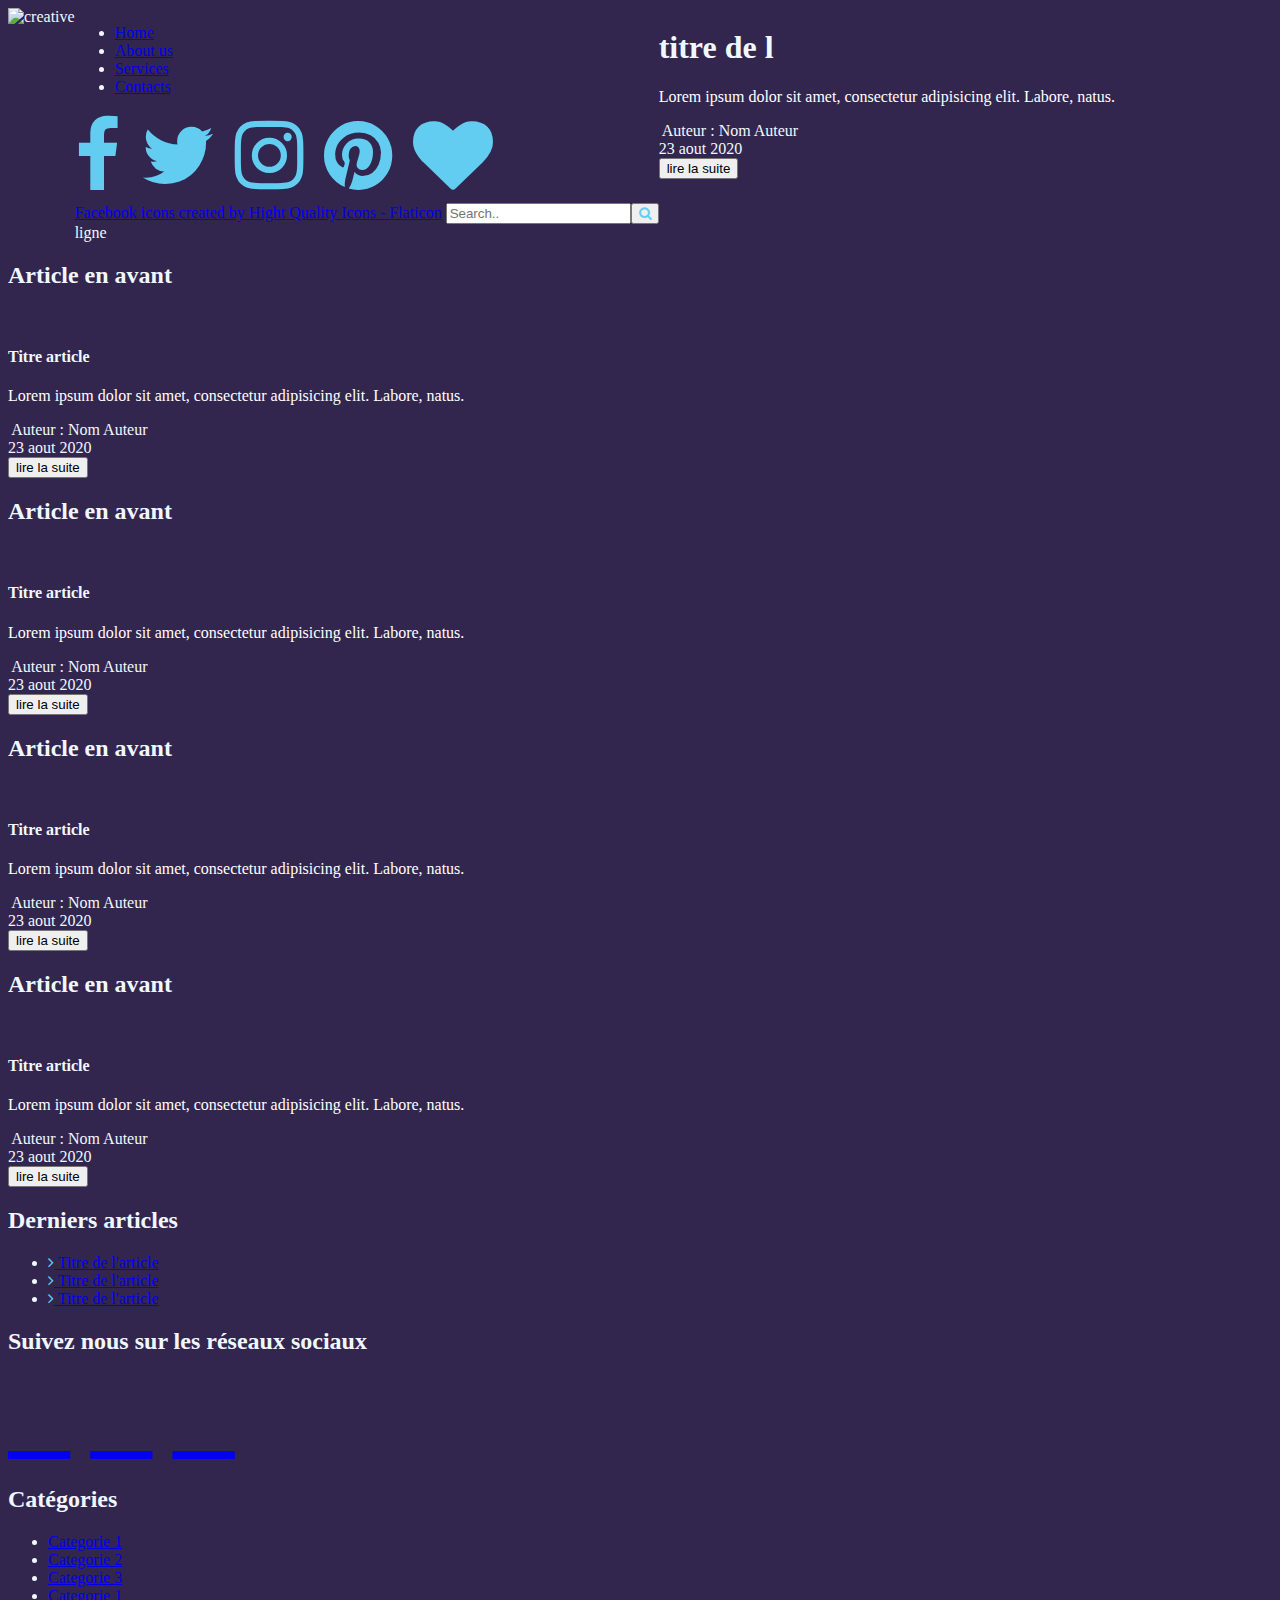
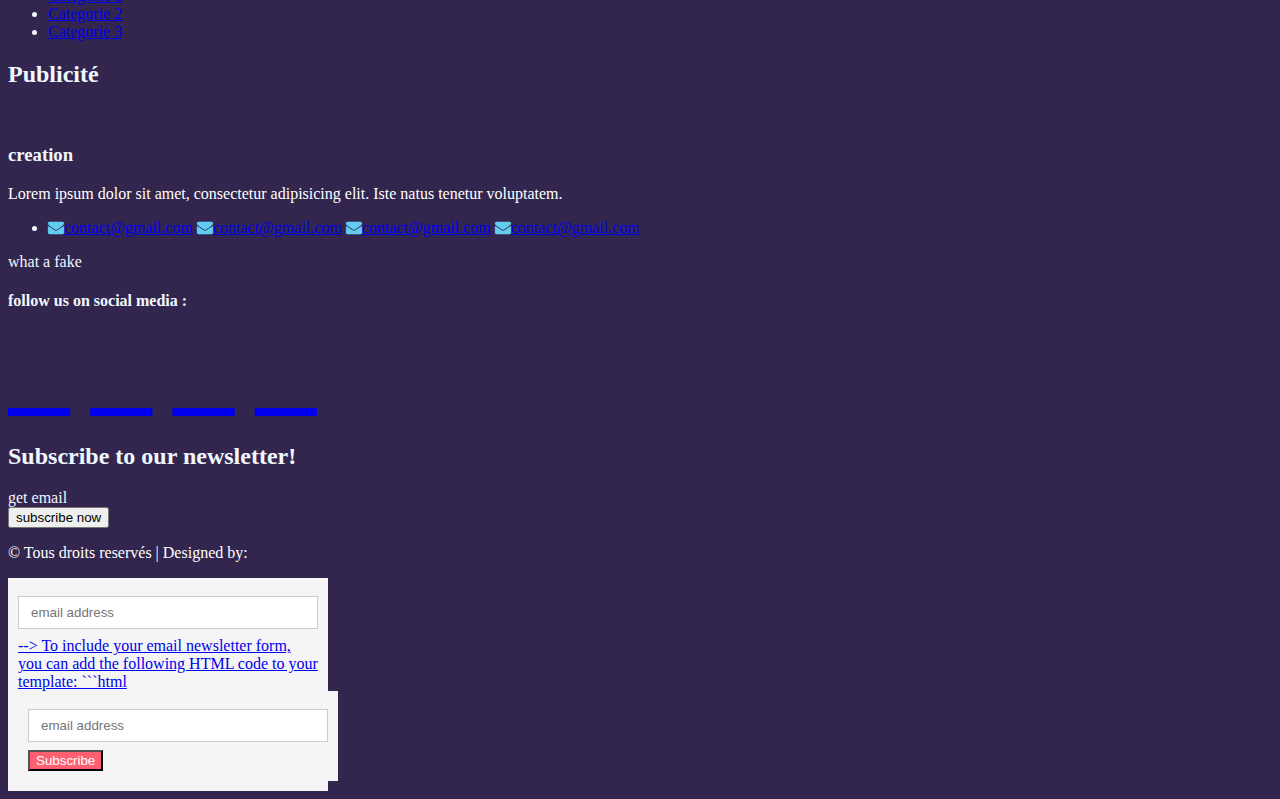
==== index.html @ 9f5ee9d3 "cd" ====
<!DOCTYPE html>
<html>

<head>
    <title>creative</title>
    <link rel="stylesheet" href="style.css">
    <link rel="stylesheet" href="http://cdnjs.cloudflare.com/ajax/libs/font-awesome/4.4.0/css/font-awesome.min.css">

<body>



    <section class="header">
        <div class="container-fluid">
            <nav class="navbar navbar-expand-lg navbar-light bg-light">
                <a class="navbar-brand" href="#"><img src="images/logo.png"></a>
            </nav>
        </div>

        <div class="container">creative</div>
        <header>
            <nav>
                <ul>
                    <li><a href="#">Home</a></li>
                    <li><a href="#">About us</a></li>
                    <li><a href="#">Services</a></li>
                    <li><a href="#">Contacts</a></li>

                </ul>
            </nav>
            <div class="icons">
                <i class="fa fa-facebook"></i>
                <i class="fa fa-twitter"></i>
                <i class="fa fa-instagram"></i>
                <i class="fa fa-pinterest"></i>

                <i class="fa fa-heart"></i <i class="fa fa-bars"></i>


            </div>
            <div class="recherche">
                <i class="fa-solid fa-magnifying-glass"></i>
                <a href="https://www.flaticon.com/free-icons/facebook" title="facebook icons">Facebook icons created by
                    Hight Quality
                    Icons - Flaticon</a>
                <input type="text" placeholder="Search.."><button><i class="fa fa-search"></i></button>
            </div>
            <div class="ligne">ligne</div>
        </header>

        <section class="slider">
            <h1>titre de l</h1>
            <p>Lorem ipsum dolor sit amet, consectetur adipisicing elit. Labore, natus.</p>
            <div class="auteur">
                <img src="" alt="">
                <span>Auteur :</span>
                <span>Nom Auteur</span>
                <div class="date">23 aout 2020</div>
                <button>lire la suite</button>

            </div>
        </section>

    </section>

    <section class="articles"></section>
    <div class="article-gauche">
        <h2>Article en avant</h2>
        <div class="card">
            <img src="" alt="">
            <h4>Titre article</h4>
            <p>Lorem ipsum dolor sit amet, consectetur adipisicing elit. Labore, natus.</p>
            <div class="auteur">
                <img src="" alt="">
                <span>Auteur :</span>
                <span>Nom Auteur</span>
                <div class="date">23 aout 2020</div>
                <button>lire la suite</button>
            </div>
        </div>
    </div>
    <section class="gauche">

        <div class="article-gauche">
            <h2>Article en avant</h2>
            <div class="card">
                <img src="" alt="">
                <h4>Titre article</h4>
                <p>Lorem ipsum dolor sit amet, consectetur adipisicing elit. Labore, natus.</p>
                <div class="auteur">
                    <img src="" alt="">
                    <span>Auteur :</span>
                    <span>Nom Auteur</span>
                    <div class="date">23 aout 2020</div>
                    <button>lire la suite</button>
                </div>
            </div>
        </div>
        <div class="article-gauche">
            <h2>Article en avant</h2>
            <div class="card">
                <img src="" alt="">
                <h4>Titre article</h4>
                <p>Lorem ipsum dolor sit amet, consectetur adipisicing elit. Labore, natus.</p>
                <div class="auteur">
                    <img src="" alt="">
                    <span>Auteur :</span>
                    <span>Nom Auteur</span>
                    <div class="date">23 aout 2020</div>
                    <button>lire la suite</button>
                </div>
            </div>
        </div>
        <div class="article-gauche">
            <h2>Article en avant</h2>
            <div class="card">
                <img src="" alt="">
                <h4>Titre article</h4>
                <p>Lorem ipsum dolor sit amet, consectetur adipisicing elit. Labore, natus.</p>
                <div class="auteur">
                    <img src="" alt="">
                    <span>Auteur :</span>
                    <span>Nom Auteur</span>
                    <div class="date">23 aout 2020</div>
                    <button>lire la suite</button>
                </div>
            </div>
        </div>



    </section>

    <section class="droite">
        <div class="recent">
            <h2>Derniers articles</h2>
            <ul>
                <li><a href="#"><i class="fa fa-angle-right"></i> Titre de l'article</a></li>
                <li><a href="#"><i class="fa fa-angle-right"></i> Titre de l'article</a></li>
                <li><a href="#"><i class="fa fa-angle-right"></i> Titre de l'article</a></li>
            </ul>

        </div>
        <div class="social">
            <h2>Suivez nous sur les réseaux sociaux</h2>
            <div class="icons">
                <a href="#" target="_blank"><i class="fab fa-facebook"></i></a>
                <a href="#" target="_blank"><i class="fab fa-twitter"></i></a>
                <a href="#" target="_blank"><i class="fab fa-instagram"></i></a>
            </div>
        </div>
        <div class="categories">
            <h2>Catégories</h2>
            <ul>
                <li><a href="#">Categorie 1</a></li>
                <li><a href="#">Categorie 2</a></li>
                <li><a href="#">Categorie 3</a></li>
                <li><a href="#">Categorie 1</a></li>
                <li><a href="#">Categorie 2</a></li>
                <li><a href="#">Categorie 3</a></li>
            </ul>
        </div>
        <div class="adverting">
            <h2>Publicité</h2>
            <img src="" alt="">
        </div>
    </section>



    <section class="footor">
        <footer>
            <div class="text">
                <h3>creation</h3>
                <p>Lorem ipsum dolor sit amet, consectetur adipisicing elit. Iste natus tenetur
                    voluptatem.</p>
                <ul>
                    <li>
                        <a href="#"><i class="fa fa-envelope"></i>contact@gmail.com</a>
                        <a href="#"><i class="fa fa-envelope"></i>contact@gmail.com</a>
                        <a href="#"><i class="fa fa-envelope"></i>contact@gmail.com</a>
                        <a href="#"><i class="fa fa-envelope"></i>contact@gmail.com</a>
                    </li>
                </ul>
            </div>
            <div class="copyright">
                what a fake
            </div>
            <div class="foolow-us">
                <h4>follow us on social media :</h4>
                <div class="icons">
                    <a href="#" target="_blank"><i class="fab fa-facebook"></i></a>
                    <a href="#" target="_blank"><i class="fab fa-twitter"></i></a>
                    <a href="#" target="_blank"><i class="fab fa-instagram"></i></a>
                    <a href="#" target="_blank"><i class="fab fa-instagram"></i></a>


                </div>
            </div>
            <div class="subscribe">
                <h2>
                    Subscribe to our newsletter!
                </h2>
                <form action="">get email</form>
                <button>
                    subscribe now
                </button>
            </div>
        </footer>
        <p>&copy; Tous droits reservés | Designed by: <a href="https://www.template.wbs
                <p>&copy; Copyright 2020 | Tous droits reservés.</p>
            </section>



        </section>

    </section>
    To include your email newsletter form, you can add the following HTML code to your template:

    ```html
    <form action=" your_mailchimp_form_action_url" method="post" id="mc-embedded-subscribe-form"
                name="mc-embedded-subscribe-form" class="validate" target="_blank" novalidate>
                <div id="mc_embed_signup_scroll">
                    <input type="email" value="" name="EMAIL" class="email" id="mce-EMAIL" placeholder="email address"
                        required>
                    <!-- real people should not fill this in and expect good things - do not remove this or risk form bot signups-->
                    <!-- <div style="position: absolute; left: -5000px;" aria-hidden="true"><input type="text"
                    name="b_5219c35306867d8b373f94c4_66a153a32b" tabindex="-1" value=""></div>
            <div class="clear"><input type="submit" value="Subscribe" name="subscribe" id="mc-embedded-subscribe"
                    class="button"></div>
        </div> -->
                    <!-- </form> --> -->


                    To include your email newsletter form, you can add the following HTML code to your template:

                    ```html
                    <form action="your_mailchimp_form_action_url" method="post" id="mc-embedded-subscribe-form"
                        name="mc-embedded-subscribe-form" class="validate" target="_blank" novalidate>
                        <div id="mc_embed_signup_scroll">
                            <input type="email" value="" name="EMAIL" class="email" id="mce-EMAIL"
                                placeholder="email address" required>
                            <!-- real people should not fill this in and expect good things - do not remove this or risk form bot signups-->
                            <div style="position: absolute; left: -5000px;" aria-hidden="true"><input type="text"
                                    name="b_5219c35306867d8b373f94c4_66a153a32b" tabindex="-1" value=""></div>
                            <div class="clear"><input type="submit" value="Subscribe" name="subscribe"
                                    id="mc-embedded-subscribe" class="button"></div>
                        </div>
                    </form>

</body>

</html>
---- style.css ----
body {
     /* background-image: url("photo.jpg");
     background-size: cover; */
     width: 1600px;
     height: auto;
     background-color: #33264E;
     color: aliceblue;
     text-size-adjust: 3rm;
 }

 section.header {
     width: 1200px;
     display: flex;

 }

 .container h2,
 p {
     color: white;
 }

 header {
     position: relative;

     display: flex;
     flex-direction: column;
 }

 nav {
     margin-top: auto;
     justify-content: center;

 }

 nav ul li a {
     margin: auto;

 }

 .icons {
     font-size: 5rem;
     color: black;
 }

 i {
     font-style: normal;
     color: #63CDF1;



 }

 fa fa facebook {
     color: #63CDF1;

 }

 #mc_embed_signup_scroll {
     background-color: #f5f5f5;
     padding: 10px;
     width: 300px;
 }

 .email {
     width: 100%;
     padding: 8px 12px;
     margin: 8px 0;
     display: inline-block;
     border: 1px solid #ccc;
     box-sizing: border-box;
 }

 .button {
     background-color: #FF6071;
     color: white;
     padding: 1
 }

 /* f09a */
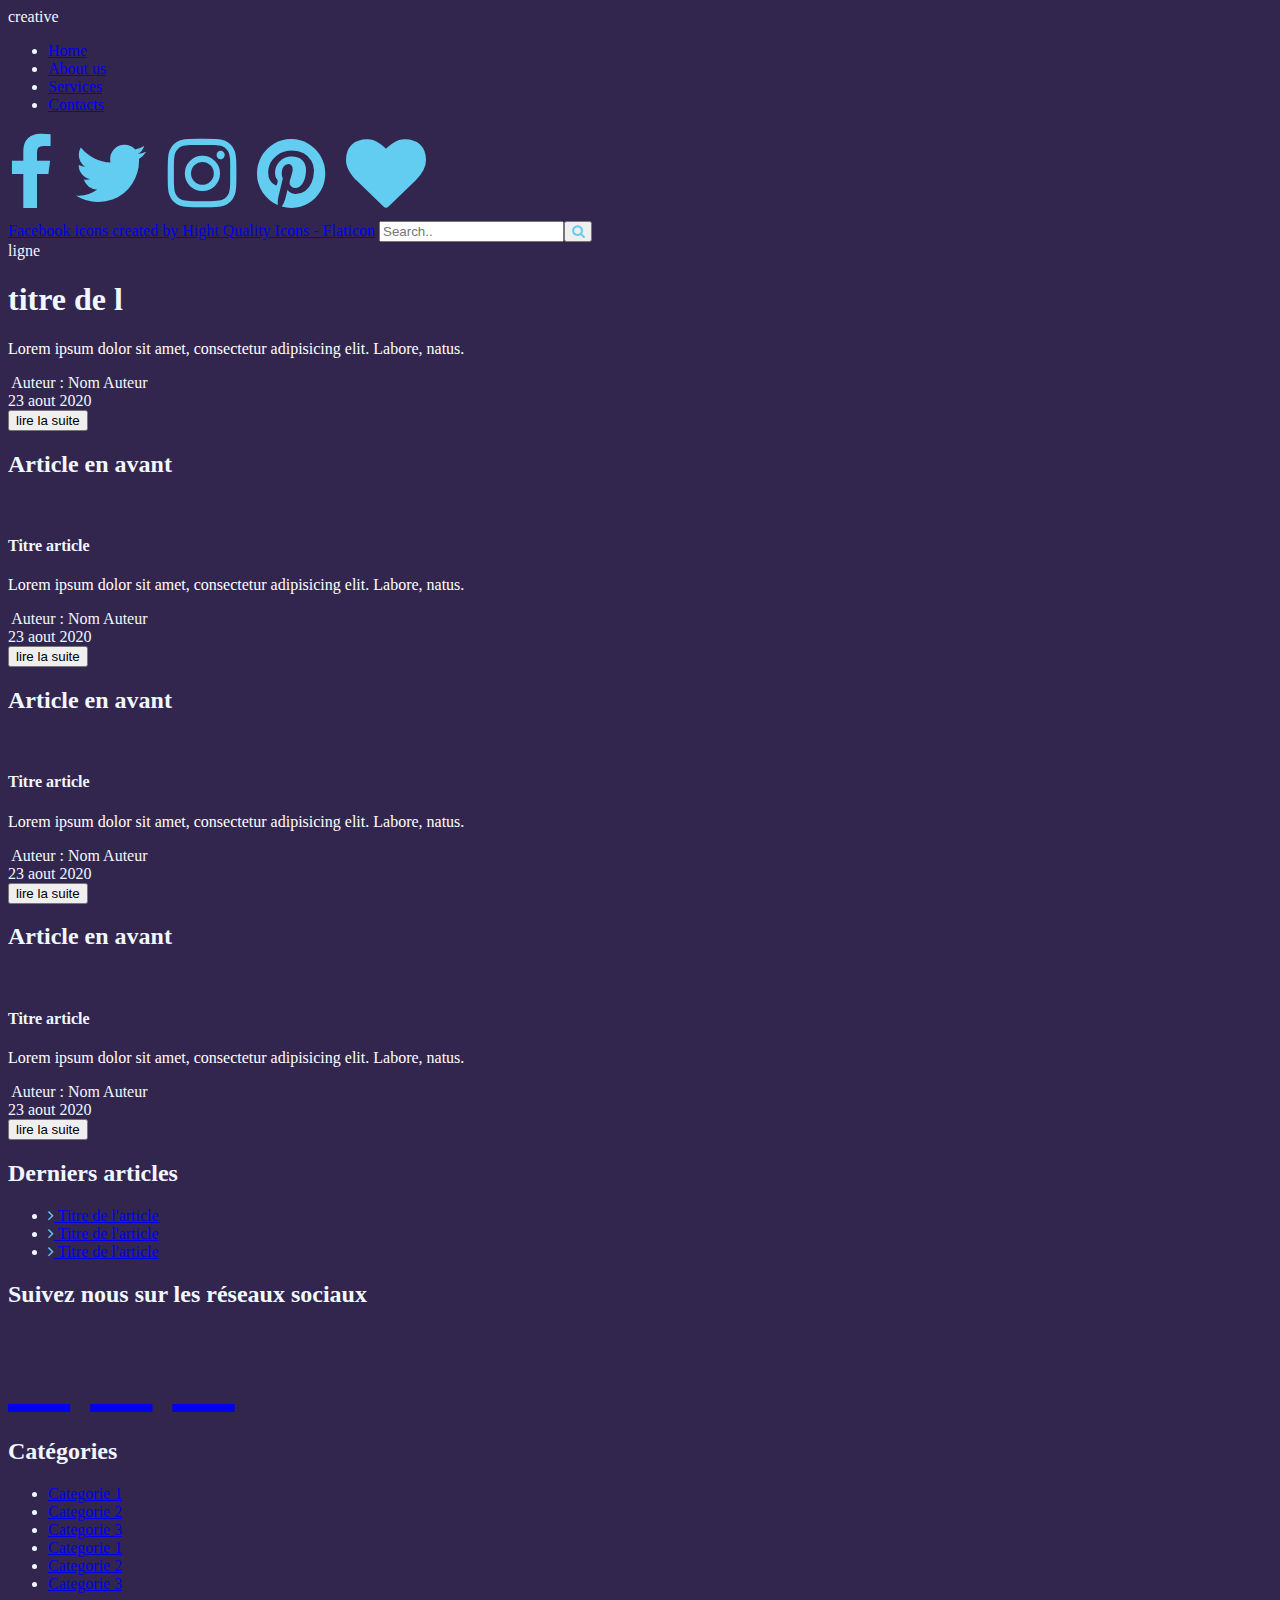
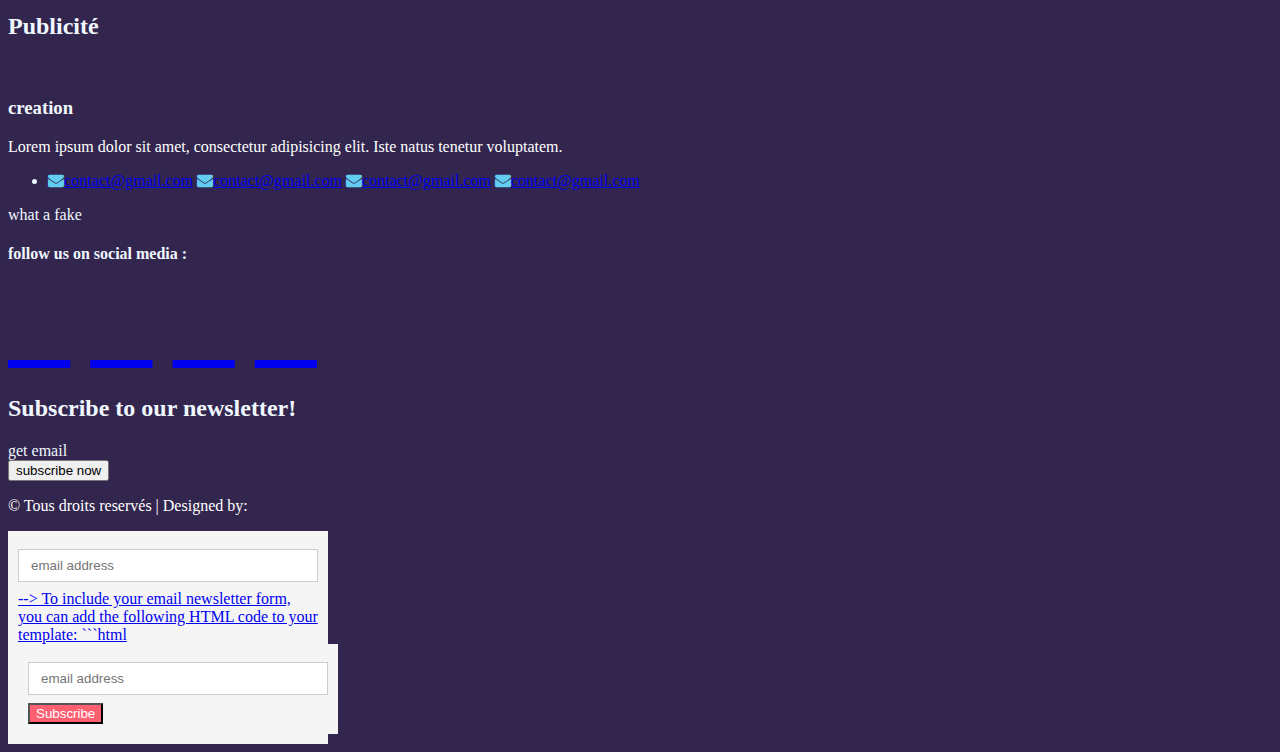
==== commit f5d483ff: "fds" ====
--- a/index.html
+++ b/index.html
@@ -2,23 +2,39 @@
 <html>
 
 <head>
-    <title>creative</title>
     <link rel="stylesheet" href="style.css">
+    
     <link rel="stylesheet" href="http://cdnjs.cloudflare.com/ajax/libs/font-awesome/4.4.0/css/font-awesome.min.css">
 
+    <title>creative -maquette</title>
 <body>
 
 
 
+
     <section class="header">
-        <div class="container-fluid">
-            <nav class="navbar navbar-expand-lg navbar-light bg-light">
-                <a class="navbar-brand" href="#"><img src="images/logo.png"></a>
-            </nav>
-        </div>
-
-        <div class="container">creative</div>
-        <header>
+
+
+
+
+
+
+        <div class="header-contaire">
+            <div class="header-left-icons">
+              <div class="btn-circle icon brand facebook"></div>
+              <div class="btn-circle icon brand twitter"></div>
+              <div class="btn-circle icon brand instagram"></div>
+              <div class="btn-circle icon brand pinterest"></div>
+            </div>
+            <!---------------------- Section-menu------------------->
+    
+        <div class="logo">creative</div>
+          <div class="search-icon">
+           <div class="btn-circle icon search"></div>
+          </div>
+        <!---------------------- Section-header end ------------------->
+
+      <!---------------------- Section-header nav ------------------->
             <nav>
                 <ul>
                     <li><a href="#">Home</a></li>
@@ -33,11 +49,10 @@
                 <i class="fa fa-twitter"></i>
                 <i class="fa fa-instagram"></i>
                 <i class="fa fa-pinterest"></i>
-
                 <i class="fa fa-heart"></i <i class="fa fa-bars"></i>
 
-
-            </div>
+            </div>
+
             <div class="recherche">
                 <i class="fa-solid fa-magnifying-glass"></i>
                 <a href="https://www.flaticon.com/free-icons/facebook" title="facebook icons">Facebook icons created by
@@ -45,9 +60,27 @@
                     Icons - Flaticon</a>
                 <input type="text" placeholder="Search.."><button><i class="fa fa-search"></i></button>
             </div>
-            <div class="ligne">ligne</div>
-        </header>
-
+
+            <div class="ligne-header">ligne</div>
+        
+ <!------end-header-section-------->
+
+
+
+
+
+
+
+
+
+
+
+
+
+    </section>
+       
+        
+  <!---------------------- Section-slider img------------------->
         <section class="slider">
             <h1>titre de l</h1>
             <p>Lorem ipsum dolor sit amet, consectetur adipisicing elit. Labore, natus.</p>
@@ -61,24 +94,29 @@
             </div>
         </section>
 
-    </section>
-
-    <section class="articles"></section>
-    <div class="article-gauche">
-        <h2>Article en avant</h2>
-        <div class="card">
-            <img src="" alt="">
-            <h4>Titre article</h4>
-            <p>Lorem ipsum dolor sit amet, consectetur adipisicing elit. Labore, natus.</p>
-            <div class="auteur">
-                <img src="" alt="">
-                <span>Auteur :</span>
-                <span>Nom Auteur</span>
-                <div class="date">23 aout 2020</div>
-                <button>lire la suite</button>
-            </div>
-        </div>
-    </div>
+
+
+    <section class="articles">
+
+
+
+
+
+
+
+
+
+
+
+
+
+
+
+
+    </section>
+
+    
+  
     <section class="gauche">
 
         <div class="article-gauche">
@@ -127,9 +165,9 @@
             </div>
         </div>
 
-
-
-    </section>
+    </section>
+
+    
 
     <section class="droite">
         <div class="recent">
--- a/style.css
+++ b/style.css
@@ -6,6 +6,10 @@
      background-color: #33264E;
      color: aliceblue;
      text-size-adjust: 3rm;
+     font-family: Muli;
+     /* Le logo utilise **Vampiro One** - Les titres utilisent **Playfair Display** - Le texte est en **Muli** / **Mulish** - Ce sont des Google Font - La taille n'a pas d' importance tant que vous respectez l'échelle établie dans la maquette. */
+     /* Playfair Display */
+     /* font-family: 'Gill Sans', 'Gill Sans MT', Calibri, 'Trebuchet MS', sans-serif; */
  }
 
  section.header {
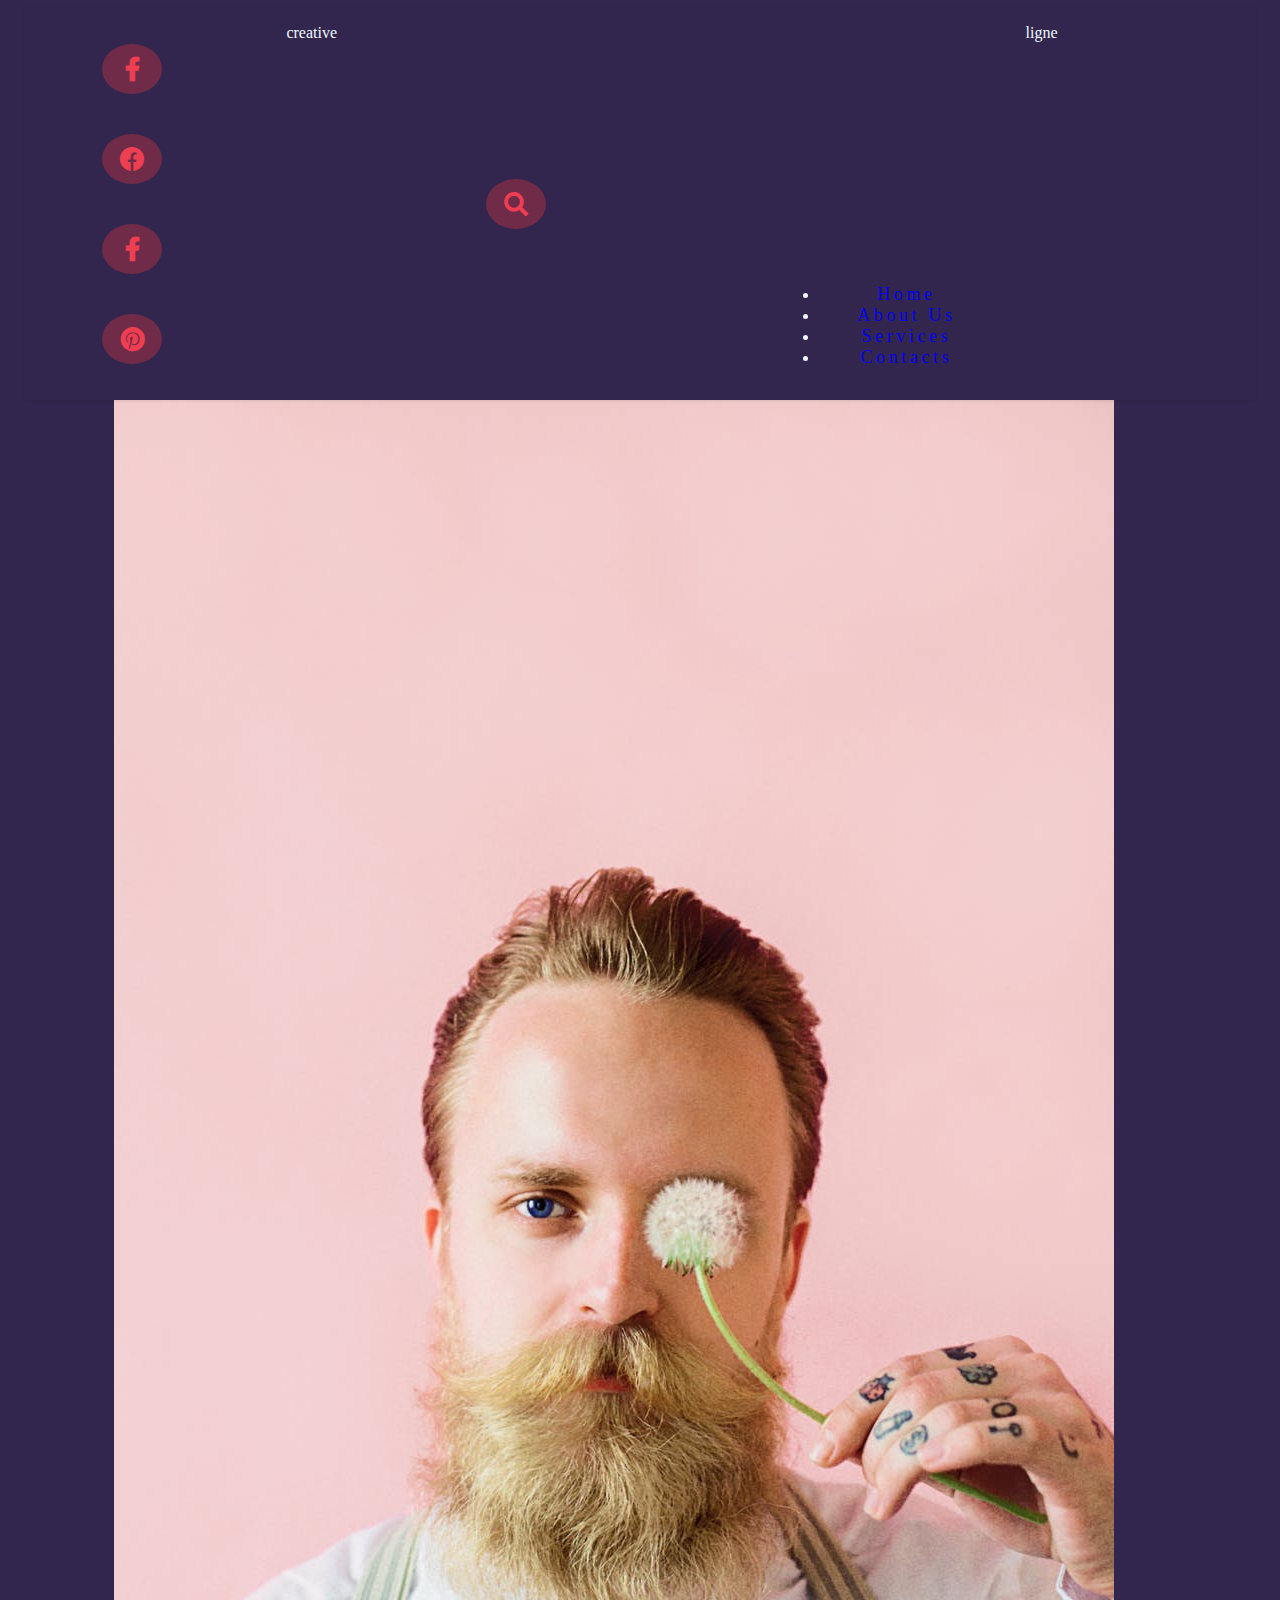
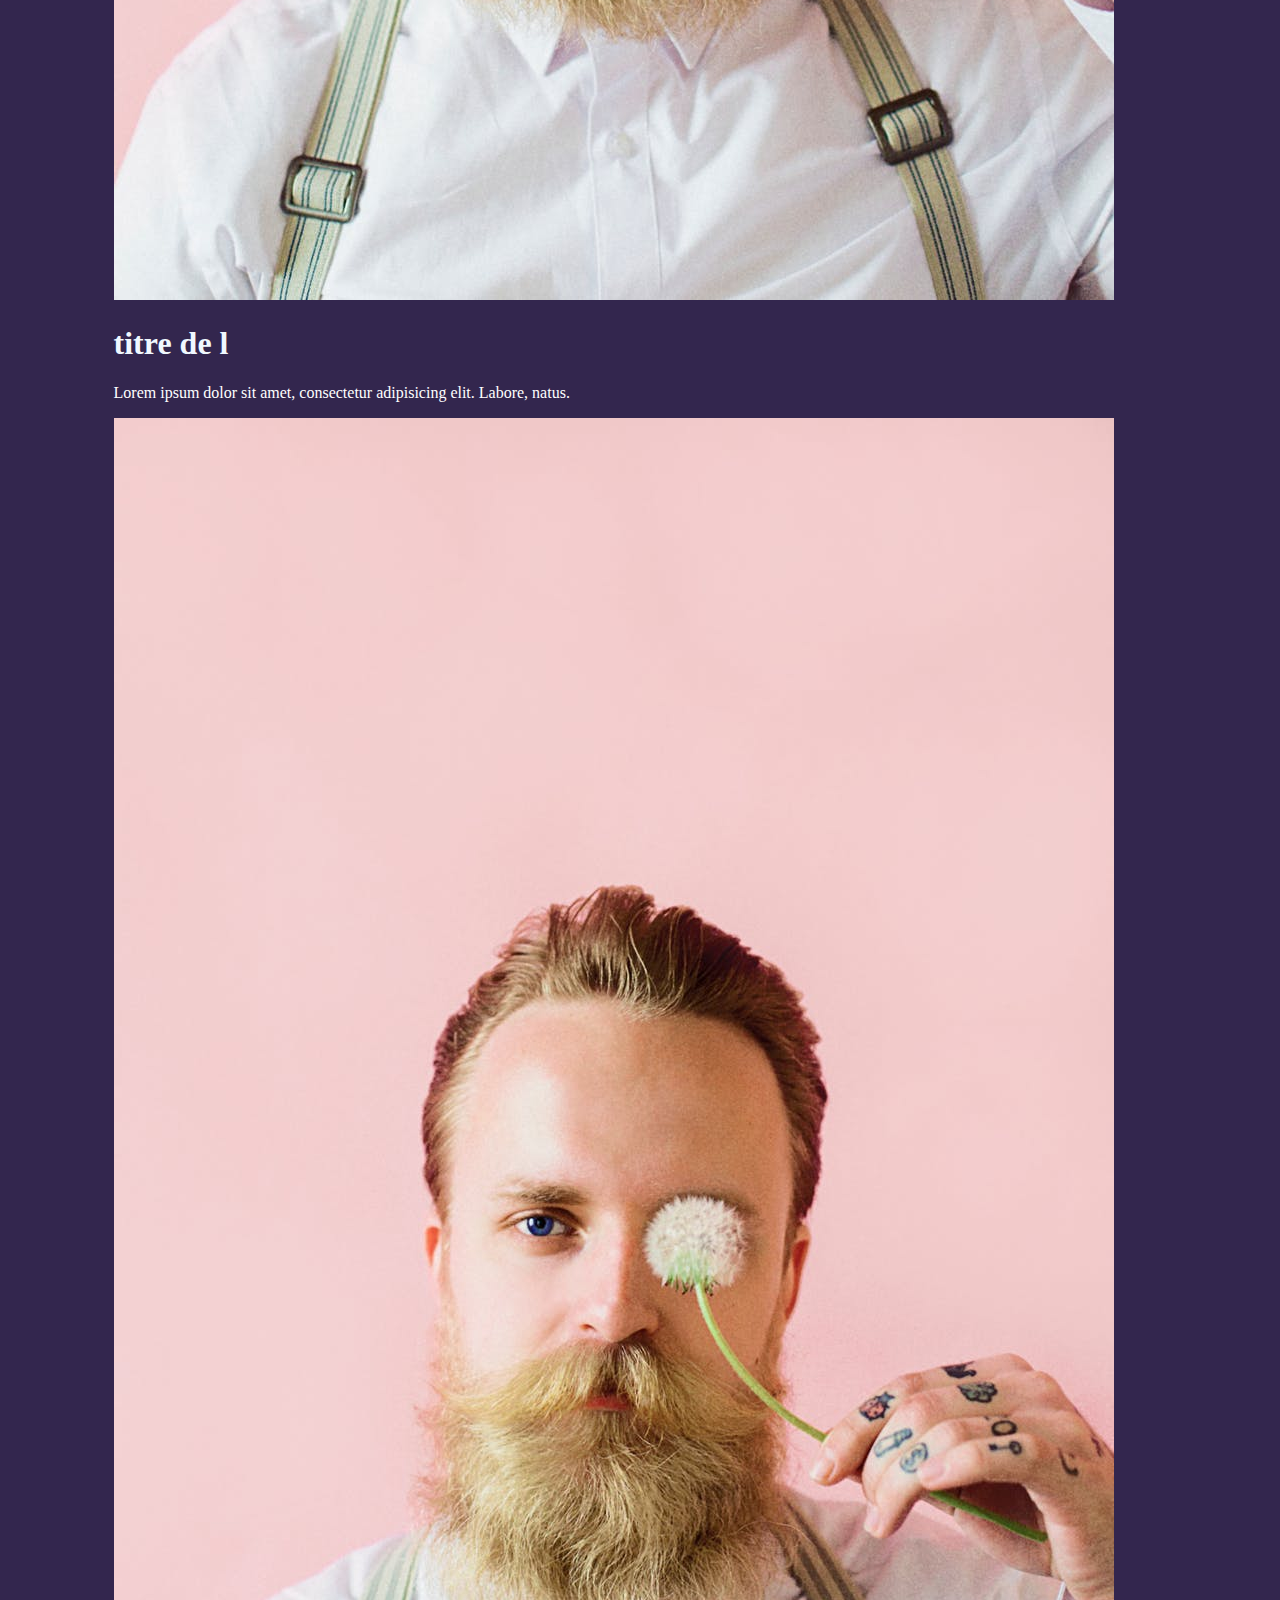
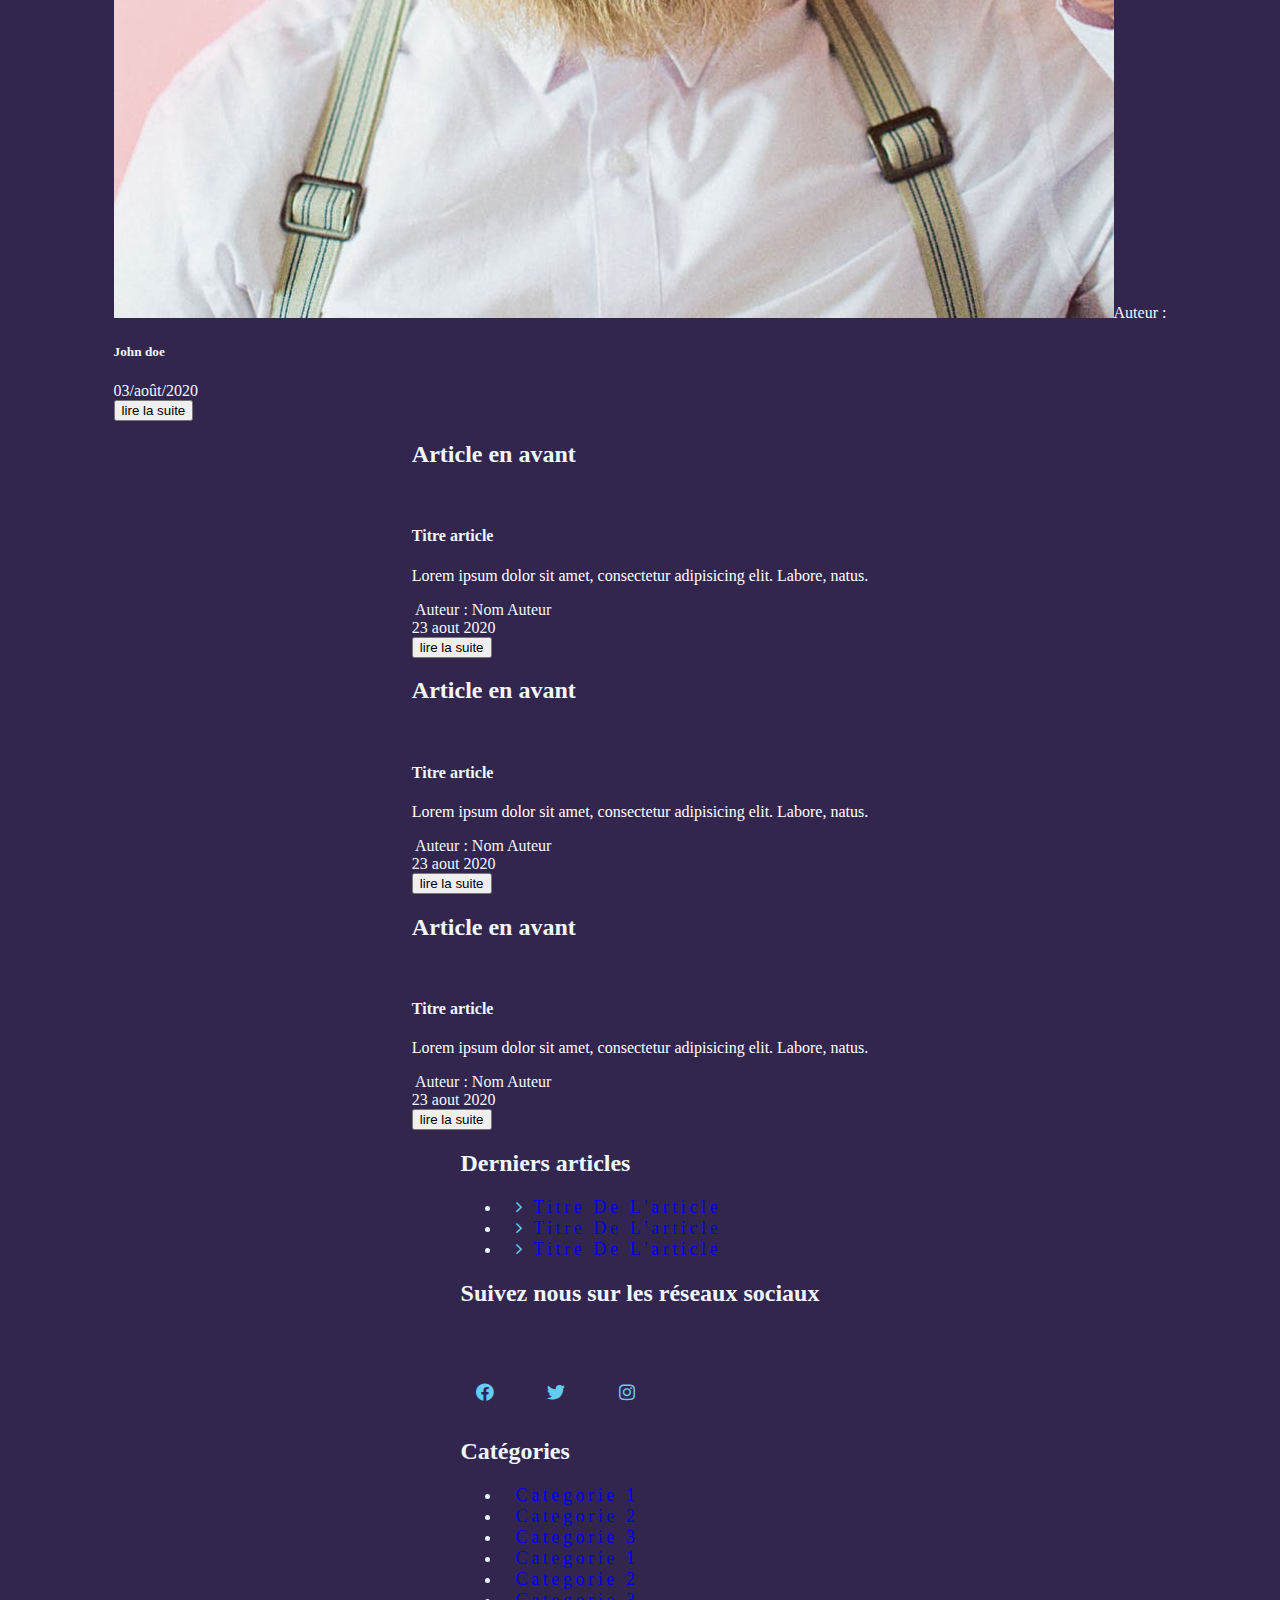
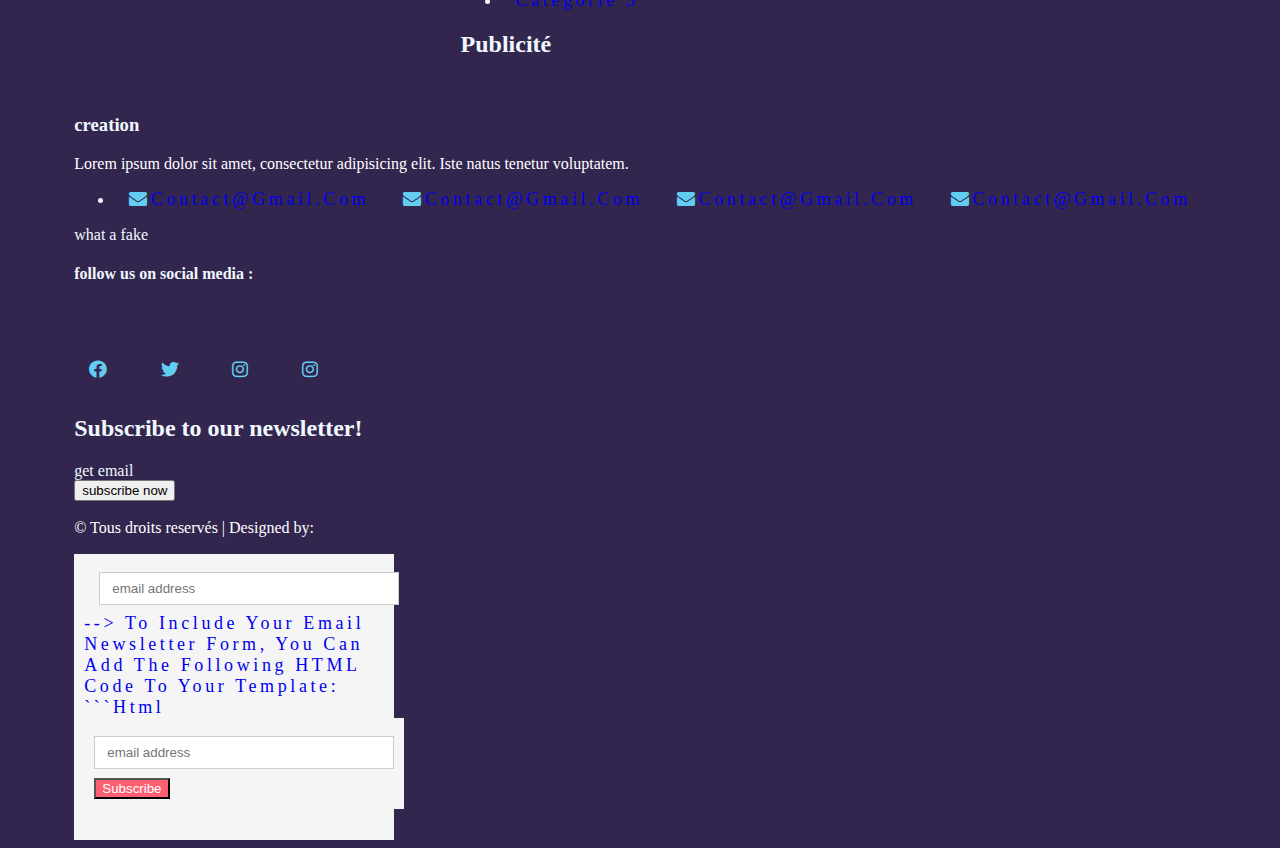
==== commit 6605aca4: "valider" ====
--- a/index.html
+++ b/index.html
@@ -3,38 +3,42 @@
 
 <head>
     <link rel="stylesheet" href="style.css">
-    
+    <!-- <link rel="stylesheet" href="stylehome.css"> -->
+
     <link rel="stylesheet" href="http://cdnjs.cloudflare.com/ajax/libs/font-awesome/4.4.0/css/font-awesome.min.css">
+    <link
+        href="https://fonts.googleapis.com/css2?family=Mulish:wght@300&family=Playfair+Display&family=Vampiro+One&display=swap"
+        rel="stylesheet">
+    <link rel="stylesheet" href="https://cdnjs.cloudflare.com/ajax/libs/font-awesome/4.7.0/css/font-awesome.min.css">
+
 
     <title>creative -maquette</title>
+
 <body>
 
 
-
+    <!---------------------- Section-header ------------------->
+    <!------start-header-section-------->
 
     <section class="header">
-
-
-
-
-
 
         <div class="header-contaire">
             <div class="header-left-icons">
-              <div class="btn-circle icon brand facebook"></div>
-              <div class="btn-circle icon brand twitter"></div>
-              <div class="btn-circle icon brand instagram"></div>
-              <div class="btn-circle icon brand pinterest"></div>
+                <div class="btn-circle icon brand facebook"></div>
+                <div class="btn-circle icon brand twitter"></div>
+                <div class="btn-circle icon brand instagram"></div>
+                <div class="btn-circle icon brand pinterest"></div>
             </div>
             <!---------------------- Section-menu------------------->
-    
-        <div class="logo">creative</div>
-          <div class="search-icon">
-           <div class="btn-circle icon search"></div>
-          </div>
-        <!---------------------- Section-header end ------------------->
-
-      <!---------------------- Section-header nav ------------------->
+
+            <div class="logo">creative</div>
+
+            <div class="search-icon">
+                <div class="btn-circle icon search"></div>
+            </div>
+            <!---------------------- Section-header end ------------------->
+
+            <!---------------------- Section-header nav ------------------->
             <nav>
                 <ul>
                     <li><a href="#">Home</a></li>
@@ -44,58 +48,60 @@
 
                 </ul>
             </nav>
-            <div class="icons">
+            <!-- <div class="icons">
                 <i class="fa fa-facebook"></i>
                 <i class="fa fa-twitter"></i>
                 <i class="fa fa-instagram"></i>
                 <i class="fa fa-pinterest"></i>
                 <i class="fa fa-heart"></i <i class="fa fa-bars"></i>
 
-            </div>
-
-            <div class="recherche">
+            </div> -->
+
+            <!-- <div class="recherche">
                 <i class="fa-solid fa-magnifying-glass"></i>
                 <a href="https://www.flaticon.com/free-icons/facebook" title="facebook icons">Facebook icons created by
                     Hight Quality
                     Icons - Flaticon</a>
                 <input type="text" placeholder="Search.."><button><i class="fa fa-search"></i></button>
-            </div>
+            </div> -->
 
             <div class="ligne-header">ligne</div>
-        
- <!------end-header-section-------->
-
-
-
-
-
-
-
-
-
-
-
-
-
-    </section>
-       
-        
-  <!---------------------- Section-slider img------------------->
-        <section class="slider">
-            <h1>titre de l</h1>
-            <p>Lorem ipsum dolor sit amet, consectetur adipisicing elit. Labore, natus.</p>
-            <div class="auteur">
-                <img src="" alt="">
-                <span>Auteur :</span>
-                <span>Nom Auteur</span>
-                <div class="date">23 aout 2020</div>
-                <button>lire la suite</button>
-
-            </div>
-        </section>
-
-
-
+
+
+
+    </section>
+
+    <!------end-header-section-------->
+
+
+    <!---------------------- Section-slider img------------------->
+    <section class="slider">
+        <img src="photos/pexels-photo-1250426.jpeg" alt="" />
+        <h1>titre de l</h1>
+        <p>Lorem ipsum dolor sit amet, consectetur adipisicing elit. Labore, natus.</p>
+
+        <div class="auteur">
+            <img src="photos/pexels-photo-1250426.jpeg" <span>Auteur :</span>
+            <h5 id="john">John doe</h5>
+            <div class="année">03/août/2020</div>
+
+            <input type="submit" value="lire la suite" id="submit-btn">
+
+        </div>
+    </section>
+    <!----------------end-slider-section--------------->
+
+    <!----------------deco-slider-section--------------->
+
+    <div class="switch">
+
+        <span class="line"></span>
+        <span class="circle"></span>
+        <span class="circle"></span>
+    </div>
+
+
+    <!---------------------- Section-arcile  ------------------->
     <section class="articles">
 
 
@@ -115,8 +121,8 @@
 
     </section>
 
-    
-  
+
+
     <section class="gauche">
 
         <div class="article-gauche">
@@ -167,7 +173,7 @@
 
     </section>
 
-    
+
 
     <section class="droite">
         <div class="recent">
--- a/style.css
+++ b/style.css
@@ -1,83 +1,242 @@
- body {
-     /* background-image: url("photo.jpg");
-     background-size: cover; */
-     width: 1600px;
-     height: auto;
-     background-color: #33264E;
-     color: aliceblue;
-     text-size-adjust: 3rm;
-     font-family: Muli;
-     /* Le logo utilise **Vampiro One** - Les titres utilisent **Playfair Display** - Le texte est en **Muli** / **Mulish** - Ce sont des Google Font - La taille n'a pas d' importance tant que vous respectez l'échelle établie dans la maquette. */
-     /* Playfair Display */
-     /* font-family: 'Gill Sans', 'Gill Sans MT', Calibri, 'Trebuchet MS', sans-serif; */
- }
-
- section.header {
-     width: 1200px;
-     display: flex;
-
- }
-
- .container h2,
- p {
-     color: white;
- }
-
- header {
-     position: relative;
-
-     display: flex;
-     flex-direction: column;
- }
-
- nav {
-     margin-top: auto;
-     justify-content: center;
-
- }
-
- nav ul li a {
-     margin: auto;
-
- }
-
- .icons {
-     font-size: 5rem;
-     color: black;
- }
-
- i {
-     font-style: normal;
-     color: #63CDF1;
-
-
-
- }
-
- fa fa facebook {
-     color: #63CDF1;
-
- }
-
- #mc_embed_signup_scroll {
-     background-color: #f5f5f5;
-     padding: 10px;
-     width: 300px;
- }
-
- .email {
-     width: 100%;
-     padding: 8px 12px;
-     margin: 8px 0;
-     display: inline-block;
-     border: 1px solid #ccc;
-     box-sizing: border-box;
- }
-
- .button {
-     background-color: #FF6071;
-     color: white;
-     padding: 1
- }
-
- /* f09a */+@charset "UTF-8";
+@import url("https://fonts.googleapis.com/css2?family=Vampiro+One&display=swap");
+@import url("https://fonts.googleapis.com/css2?family=Vampiro+One&display=swap");
+@import url("https://cdnjs.cloudflare.com/ajax/libs/font-awesome/5.14.0/css/all.min.css");
+
+body {
+ 
+    /* width: 1600px;
+    height: auto; */
+    background-color: #33264E;
+    color: aliceblue;
+    text-size-adjust: 3rm;
+    font-family: Muli;
+    place-items: center;
+    /* Le logo utilise **Vampiro One** - Les titres utilisent **Playfair Display** - Le texte est en **Muli** / **Mulish** - Ce sont des Google Font - La taille n'a pas d' importance tant que vous respectez l'échelle établie dans la maquette. */
+    /* Playfair Display */
+    /* font-family: 'Gill Sans', 'Gill Sans MT', Calibri, 'Trebuchet MS', sans-serif; */
+}
+
+/*============ SECTION HEADER==========*/
+/*============ icon+logo+nav+ligne==========*/
+
+
+
+
+section.header {
+    display: flex;
+    justify-content: space-between;
+    align-items: center;
+    padding: 1rem;
+    margin: 0;
+    position: relative;
+    z-index: 999;
+    box-shadow: rgba(0, 0, 0, 0.1) 0px 1px 3px
+}
+
+.header-contaire {
+    max-width: 1200px;
+    margin: 0 auto;
+    display: grid;
+    grid-template-columns: repeat(auto-fit, minmax(200px, 1fr));
+    gap: 2rem;
+
+}
+
+/*============ .ICONS header==========*/
+.header-left-icons {
+    display: flex;
+    flex-direction: row;
+    flex-wrap: wrap;
+    align-content: center;
+    width: 36%;
+}
+
+.btn-circle {
+    border-radius: 100%;
+    background-color: rgba(252, 56, 56, 0.3);
+    flex-shrink: 0;
+    margin: 0 5px;
+    width: 20px;
+    height: 20px;
+    display: grid;
+    place-items: center;
+    box-shadow: 0 0 0 0 black;
+    transform: scale(1);
+    cursor: pointer;
+}
+
+.btn-circle:hover {
+    animation: 3s linear 1s infinite running slidein;
+}
+
+.icon {
+    place-items: center;
+    font-family: "Font Awesome 5 Free";
+    text-rendering: auto;
+    -webkit-font-smoothing: antialiased;
+    font-style: normal;
+    font-variant: normal;
+    font-weight: 900;
+    padding: 15px 20px;
+    display: inline-flex;
+    position: relative;
+    margin: 20px;
+    justify-content: center;
+    left: 55%;
+}
+
+/*============ .ICONS brand==========*/
+.brand {
+    font-family: "Font Awesome 5 Brands";
+}
+
+/*============ .ICONS social=header=========*/
+.facebook::before {
+    content: "";
+    font-size: 1.5em;
+    color: #EE3E52;
+}
+
+.twitter::before {
+    content: "";
+    font-size: 1.5em;
+    color: #EE3E52;
+}
+
+.instagram::before {
+    content: "";
+    font-size: 1.5em;
+    color: #EE3E52;
+}
+
+.pinterest::before {
+    font-size: 1.5em;
+    color: #EE3E52;
+}
+
+.pinterest::before {
+    content: "";
+    font-size: 1.5em;
+    color: #EE3E52;
+}
+
+/*============ .ICONS left==========*/
+/*============ .ICONS search==========*/
+.search::before {
+    content: "";
+    font-size: 1.5em;
+    color: #EE3E52;
+}
+
+
+
+/*============ .ICONS SECTION HEADER==========*/
+/*============ .ICONS facebook==========*/
+/*============ .ICONS twiter==========*/
+/*============ .ICONS instagram==========*/
+/*============ .ICONS pinterest==========*/
+/*============ .ICONS reddit==========*/
+nav {
+    text-align: center;
+    margin: 50px 0 0 0;
+}
+
+a {
+    font-family: "Muli";
+    color: color(texte);
+    text-decoration: none;
+    text-transform: capitalize;
+    letter-spacing: 0.2em;
+    font-size: 18px;
+    font-weight: 100;
+    font-style: normal;
+    margin: 0 15px;
+}
+
+a:hover {
+    color: color(link);
+}
+
+.header {
+    display: flex;
+    flex-direction: row;
+}
+
+.search-icon {
+    display: flex;
+    flex-direction: row-reverse;
+    flex-wrap: wrap;
+    align-content: center;
+    width: 10%;
+}
+
+section.header {
+    width: 1200px;
+    display: flex;
+
+}
+
+.container h2,
+p {
+    color: white;
+}
+
+header {
+    position: relative;
+
+    display: flex;
+    flex-direction: column;
+}
+
+nav {
+    margin-top: auto;
+    justify-content: center;
+
+}
+
+nav ul li a {
+    margin: auto;
+
+}
+
+.icons {
+    font-size: 5rem;
+    color: black;
+}
+
+i {
+    font-style: normal;
+    color: #63CDF1;
+
+
+
+}
+
+fa fa facebook {
+    color: #63CDF1;
+
+}
+
+#mc_embed_signup_scroll {
+    background-color: #f5f5f5;
+    padding: 10px;
+    width: 300px;
+}
+
+.email {
+    width: 100%;
+    padding: 8px 12px;
+    margin: 8px 0;
+    display: inline-block;
+    border: 1px solid #ccc;
+    box-sizing: border-box;
+}
+
+.button {
+    background-color: #FF6071;
+    color: white;
+    padding: 1
+}
+
+/* f09a */--- a/stylehome.css
+++ b/stylehome.css
@@ -0,0 +1,1599 @@
+@charset "UTF-8";
+@import url("https://fonts.googleapis.com/css2?family=Vampiro+One&display=swap");
+@import url("https://fonts.googleapis.com/css2?family=Vampiro+One&display=swap");
+@import url("https://cdnjs.cloudflare.com/ajax/libs/font-awesome/5.14.0/css/all.min.css");
+
+body {
+  background-color: #33264E;
+  place-items: center;
+}
+
+/*============ section article===========*/
+.articles-section {
+  margin: auto;
+  display: flex;
+  margin-top: 8rem;
+  width: 1200px;
+}
+
+/*============ section article left===========*/
+.left-container {
+  width: 800px;
+  margin-right: 3rem;
+  margin-left: 3rem;
+}
+
+.Article {
+  width: 100%;
+  display: flex;
+  justify-content: center;
+  background: color(bg-article);
+  margin-bottom: 2rem;
+  margin-right: 70rem;
+  box-shadow: 0 10px 50px rgba(252, 56, 56, 0.3);
+}
+
+.article-photo {
+  width: 40%;
+  object-fit: cover;
+}
+
+/*============ texte article description===========*/
+.article-description h1 {
+  font-family: "Playfair Display";
+  font-size: 30px;
+  color: white;
+}
+
+/*============ . 1 article icons===========*/
+.img-icons img {
+  object-fit: cover;
+  position: relative;
+  margin: 20px;
+  justify-content: center;
+  display: inline-flex;
+  left: 65%;
+}
+
+/*============ . 1 article =texte===========*/
+.article-description {
+  width: 60%;
+  margin-left: 1.5rem;
+  padding: 1rem;
+  font-family: font-family(titre);
+}
+
+p {
+  font-family: font-family(texte);
+  font-size: 0.8rem;
+  color: white;
+  line-height: 16px;
+  margin-top: 1rem;
+}
+
+h2 {
+  font-family: "Playfair Display";
+  font-size: 16px;
+  color: white;
+}
+
+/*============ . 1 article =writter img===========*/
+.img-writer img {
+  object-fit: cover;
+  height: 30px;
+  width: 30px;
+  border-radius: 50%;
+  display: inline-block;
+  margin: 2px 10px 4px 8px;
+}
+
+/*============ . 1 article =writter texte===========*/
+.writer-x h5 {
+  color: white;
+}
+
+.date {
+  display: inline-flex;
+}
+
+.img img {
+  object-fit: cover;
+  width: 80%;
+  height: 80%;
+  border-radius: 50%;
+  display: inline-block;
+}
+
+.article-description .writer-img {
+  display: flex;
+  align-items: center;
+  justify-content: left;
+  padding: 0 25px;
+  height: values(height-image);
+}
+
+/*============ . img article left Section ============*/
+img {
+  width: 80%;
+  height: 80%;
+}
+
+/*============ . boutton Section ============*/
+button {
+  display: inline-flex;
+  padding: 16px 20px;
+  border: none;
+  font-size: 16px;
+  text-transform: uppercase;
+  color: #FF7E8E;
+  font-weight: 600;
+  letter-spacing: 2px;
+  background: #FF6071;
+  border: 1px solid;
+  border: #1d1515;
+  position: relative;
+  margin: 16px;
+  justify-content: center;
+  left: 65%;
+}
+
+/*============ . Blogs Article ============*/
+/*============ . Blogs Article Right============*/
+.right-container {
+  width: 40%;
+  margin-left: 3rem;
+  height: 130px;
+}
+
+/*========= . Blogs recents-post Right==========*/
+.Recent-Posts {
+  width: 100%;
+  display: flex;
+  justify-content: center;
+  background: #33264E;
+  margin-bottom: 2rem;
+  margin-top: 20px;
+  justify-content: right;
+  max-width: 300px;
+  margin: 30px;
+  box-shadow: 0 10px 50px rgba(252, 56, 56, 0.3);
+  z-index: 11;
+}
+
+.Posts-photo img {
+  width: 100px;
+  height: 100px;
+  object-fit: cover;
+}
+
+/*============ texte post description===========*/
+/*========= . Blogs recents-post1 Right==========*/
+.Post-description {
+  width: 60%;
+  margin-left: -0.5rem;
+  padding: 1rem;
+  display: flex;
+  align-items: center;
+  flex-direction: column;
+}
+
+.Post-description p {
+  font-family: "Muli";
+  font-size: 0.8rem;
+  color: color(texte);
+  line-height: 16px;
+  margin-top: 1rem;
+  flex-direction: column;
+}
+
+/*============ . 2 post =writter1 img===========*/
+.writer1 h3 {
+  display: block;
+  font-size: 0.83em;
+  margin-block-start: -0.33em;
+  margin-block-end: -0.33em;
+  margin-inline-start: 0px;
+  margin-inline-end: 0px;
+  font-weight: bold;
+  color: white;
+}
+
+.Posts-photo img {
+  width: 92px;
+  height: 92px;
+  object-fit: cover;
+}
+
+.writer1 {
+  display: flex;
+  align-items: center;
+  flex-direction: column;
+}
+
+/*============ . Blogs social profiles ============*/
+.Social-Profiles {
+  width: 100%;
+  display: flex;
+  justify-content: center;
+  margin-bottom: 2rem;
+  justify-content: right;
+  /*height: 370px;*/
+  max-width: 300px;
+  margin: 30px;
+  z-index: 11;
+}
+
+/*============ . Blogs social twitter ============*/
+.Twitter-texte {
+  width: 100%;
+  background: #63cdf1;
+  /* display: flex; */
+  align-items: center;
+}
+
+.Twitter-texte h6 {
+  line-height: 10px;
+  margin-top: 2rem;
+  font-size: 0.8rem;
+  color: whitesmoke;
+  padding-left: 2rem;
+  font-family: "Mulish";
+}
+
+.Twitter-texte h2 {
+  color: whitesmoke;
+  padding-left: 2rem;
+  font-family: "Playfair Display";
+  font-size: 16px;
+}
+
+/*============ . icons twitter ============*/
+/*============ . Blogs social facebook ============*/
+.Facebook-texte h6 {
+  line-height: 10px;
+  margin-top: 2rem;
+  font-size: 0.8rem;
+  color: whitesmoke;
+  padding-left: 2rem;
+  font-family: "Mulish";
+}
+
+.Facebook-texte h2 {
+  color: whitesmoke;
+  padding-left: 2rem;
+  font-family: "Playfair Display";
+  font-size: 16px;
+}
+
+/*============ . Blogs social instagram ============*/
+.Instagram-texte h6 {
+  line-height: 10px;
+  margin-top: 2rem;
+  font-size: 0.8rem;
+  color: whitesmoke;
+  padding-left: 2rem;
+  font-family: "Mulish";
+}
+
+.Instagram-texte h2 {
+  color: whitesmoke;
+  padding-left: 2rem;
+  font-family: "Playfair Display";
+  font-size: 16px;
+}
+
+/*============ . Blogs categorie  ============*/
+.contact-twitter {
+  color: #63CDF1;
+  margin: 10px;
+}
+
+/*======= . Blogs social facebook ==========*/
+.Facebook-texte {
+  background: #507cbe;
+  width: 100%;
+}
+
+/*============ . Blogs social instagram ============*/
+.Instagram-texte {
+  background: #d62976;
+  width: 100%;
+}
+
+.Pinterest-texte {
+  background: #ee3e52;
+}
+
+.Social-Profiles {
+  width: 100%;
+  display: flex;
+  justify-content: center;
+  margin-bottom: 2rem;
+  justify-content: right;
+  height: 100px;
+  max-width: 300px;
+  margin: 30px;
+}
+
+/*============ . Blogs Categorie bubulles ============*/
+/*============ . Blogs advertissing ============*/
+.Article-x {
+  width: 40%;
+  display: flex;
+  justify-content: center;
+  background: color(bg-article);
+  margin-bottom: 2rem;
+  margin-right: 70rem;
+  box-shadow: 0 10px 50px rgba(252, 56, 56, 0.3);
+}
+
+.article-photo-x {
+  width: 100%;
+  height: 100%;
+  object-fit: cover;
+}
+
+/*============ . circle Section ============*/
+.article-description h2::before {
+  content: "";
+  height: 8px;
+  width: 8px;
+  background-color: #27CC81;
+  border-radius: 50%;
+  display: inline-block;
+  margin-right: 0.5rem;
+  margin: 2px 8px 2px 0;
+}
+
+/*============ . circle Section ============*/
+.writer-x h5::after {
+  content: "";
+  width: 10px;
+  height: 10px;
+  background-color: #ee3e52;
+  display: inline-block;
+  transform: rotate(45deg);
+  margin-left: 0.8rem;
+  margin: 2px 10px 4px 8px;
+  color: #fff;
+}
+
+/*============ . circle Section ============*/
+h3::before {
+  content: "";
+  width: 10px;
+  height: 10px;
+  background-color: #EE3E52;
+  display: inline-block;
+  transform: rotate(45deg);
+  margin: 2px 8px 2px 0;
+}
+
+/*============ . circle Section ============*/
+/*============ . Blogs Categorie bubulles ============*/
+.Cat-1 h6::before {
+  background-color: #673AB7;
+}
+
+.Cat-2 h6::before {
+  background-color: #5567da;
+}
+
+.Cat-3 h6::before {
+  background-color: #1e88e5;
+  display: inline-block;
+}
+
+.Cat-4 h6::before {
+  background-color: #27CC81;
+}
+
+.Cat-5 h6::before {
+  background-color: #38c4d1;
+}
+
+.Cat-6 h6::before {
+  background-color: #e91e63;
+}
+
+.Section-Categories h6::before {
+  content: "";
+  height: 8px;
+  width: 8px;
+  margin: 0 8px 2px 0;
+  font-family: "Muli";
+  color: #fff;
+  border-radius: 50%;
+  display: inline-block;
+  margin-right: 0.5rem;
+}
+
+.Article {
+  width: 100%;
+  display: flex;
+  justify-content: center;
+  margin-bottom: 2rem;
+  box-shadow: 0 10px 50px rgba(252, 56, 56, 0.3);
+}
+
+.Section-Categories {
+  width: 100%;
+  display: flex;
+  justify-content: center;
+  background: #33264E;
+  margin-bottom: 2rem;
+  /*height: 370px;*/
+  max-width: 215px;
+  margin: 33px;
+  display: -webkit-box;
+  display: -ms-flexbox;
+  -webkit-box-align: center;
+  -ms-flex-align: center;
+  align-items: center;
+  -ms-flex-wrap: wrap;
+  flex-wrap: wrap;
+  font-size: 1rem;
+  font-family: "Mulish";
+  color: whitesmoke;
+  margin-bottom: 2rem;
+  line-height: 2rem;
+}
+
+.category.Cat-1 h6::before {
+  background-color: #673AB7;
+  margin: 2px 8px 2px 0;
+  content: "";
+  display: inline-block;
+  width: 8px;
+  height: 8px;
+  border-radius: 50%;
+  margin: 2px 8px 2px 0;
+  font-family: "Muli";
+}
+
+.category.Cat-2 h6::before {
+  background-color: #5567da;
+  margin: 2px 8px 2px 0;
+  content: "";
+  display: inline-block;
+  width: 8px;
+  height: 8px;
+  border-radius: 50%;
+  margin: 2px 8px 2px 0;
+  font-family: "Muli";
+}
+
+.category.Cat-3 h6::before {
+  background-color: #1e88e5;
+  margin: 2px 8px 2px 0;
+  content: "";
+  display: inline-block;
+  width: 8px;
+  height: 8px;
+  border-radius: 50%;
+  margin: 2px 8px 2px 0;
+  font-family: "Muli";
+}
+
+.category.Cat-4 h6::before {
+  background-color: #27cc81;
+  margin: 2px 8px 2px 0;
+  content: "";
+  display: inline-block;
+  width: 8px;
+  height: 8px;
+  border-radius: 50%;
+  margin: 2px 8px 2px 0;
+  font-family: "Muli";
+}
+
+.category.Cat-6 h6::before {
+  background-color: #e91e63;
+  margin: 2px 8px 2px 0;
+  content: "";
+  display: inline-block;
+  width: 8px;
+  height: 8px;
+  border-radius: 50%;
+  margin: 2px 8px 2px 0;
+  font-family: "Muli";
+}
+
+.category.Cat-5 h6::before {
+  background-color: #38c4d1;
+  margin: 2px 8px 2px 0;
+  content: "";
+  display: inline-block;
+  width: 8px;
+  height: 8px;
+  border-radius: 50%;
+  margin: 2px 8px 2px 0;
+  font-family: "Muli";
+}
+
+.writer-x {
+  display: inline-flex;
+  display: flex;
+  align-items: center;
+}
+
+.switch {
+  display: inline-block;
+  margin-left: 48%;
+  margin-top: 1.5rem;
+}
+
+.line {
+  height: 13px;
+  width: 25px;
+  background-color: #EE3E52;
+  border-radius: 30%;
+  display: inline-block;
+}
+
+.circle {
+  height: 15px;
+  width: 15px;
+  background-color: transparent;
+  border: 1px solid #fff;
+  border-radius: 50%;
+  display: inline-block;
+}
+
+footer .top::after {
+  content: "";
+  width: 0px;
+  height: 0px;
+  border-right: 12px solid transparent;
+  border-bottom: 12px solid #EE3E52;
+  border-left: 12px solid transparent;
+  position: absolute;
+  margin-left: 1rem;
+}
+
+/*============ . HEADER===========*/
+header {
+  display: flex;
+  flex-direction: column;
+  width: 100%;
+  width: 1200px;
+}
+
+.header-contaire {
+  display: flex;
+  flex-direction: row;
+}
+
+.header-left-icons {
+  display: flex;
+  flex-direction: row;
+  flex-wrap: wrap;
+  align-content: center;
+  width: 33%;
+}
+
+.caractère {
+  width: 58%;
+  font-family: "Vampiro One";
+  font-style: normal;
+  font-weight: normal;
+  font-size: 72px;
+  text-align: center;
+  font-size: 3rem;
+  color: #ebebeb;
+  text-align: center;
+  margin-right: 0rem;
+  display: block;
+  margin-block-start: 0.67em;
+  margin-block-end: 0.67em;
+  margin-inline-start: 0px;
+  margin-inline-end: 0px;
+  font-weight: bold;
+}
+
+.search-icon {
+  display: flex;
+  flex-direction: row-reverse;
+  flex-wrap: wrap;
+  align-content: center;
+  width: 33%;
+}
+
+/*============ .LOGO ICONS===========*/
+.ligne-header {
+  width: 1200px;
+  height: 1px;
+  background-color: #777777;
+  margin: 3rem auto;
+}
+
+/*============ .MENU HEADER CARACTERE===========*/
+/*============ .SLIDER SECTION===========*/
+.photo h2 {
+  position: absolute;
+  left: 560px;
+  color: white;
+  top: 400px;
+  font-style: normal;
+  font-size: 34px;
+}
+
+.photo h6 {
+  position: absolute;
+  left: 850px;
+  color: white;
+  top: 350px;
+  font-style: normal;
+  font-size: 14px;
+}
+
+.carousel {
+  background-image: url(../img/photos/8.jpeg);
+  background-repeat: no-repeat;
+  background-size: cover;
+  position: relative;
+  max-width: 1600px;
+  height: 480px;
+  margin: 0 auto;
+  margin-top: 3rem;
+  margin-bottom: 3rem;
+  box-shadow: 0 10px 50px rgba(252, 56, 56, 0.3);
+}
+
+.carousel .carousel-texte {
+  text-align: center;
+  position: absolute;
+  top: 50%;
+  left: 50%;
+  -webkit-transform: translate(-50%, -50%);
+  transform: translate(-50%, -50%);
+}
+
+.writer-header {
+  display: -webkit-box;
+  display: -ms-flexbox;
+  display: flex;
+  -webkit-box-orient: horizontal;
+  -webkit-box-direction: normal;
+  -ms-flex-direction: row;
+  flex-direction: row;
+  -webkit-box-align: center;
+  -ms-flex-align: center;
+  align-items: center;
+  -webkit-box-pack: center;
+  -ms-flex-pack: center;
+  justify-content: center;
+  text-align: center;
+  margin-top: 1rem;
+  margin-right: 6rem;
+}
+
+.writer-header img {
+  width: 50px;
+  height: 50px;
+  border-radius: 50%;
+  display: inline-block;
+}
+
+.année::before {
+  content: "";
+  width: 10px;
+  height: 10px;
+  background-color: #EE3E52;
+  display: inline-block;
+  -webkit-transform: rotate(45deg);
+  transform: rotate(45deg);
+  margin-right: 1.5rem;
+  margin: 0 8px;
+}
+
+.année {
+  font-size: 0.8rem;
+  color: whitesmoke;
+  padding-left: 1rem;
+  font-family: "Mulish";
+}
+
+h5 {
+  font-family: "Mulish";
+  font-size: 0.8rem;
+  font-weight: 100;
+  color: #fff;
+  margin: 0 8px;
+}
+
+.carousel-texte h6 {
+  font-size: 0.8rem;
+  letter-spacing: 0.1rem;
+  color: #fff;
+  padding: 0;
+  margin-top: 0.5rem;
+}
+
+h6::before {
+  content: "";
+  height: 8px;
+  width: 8px;
+  background-color: #27CC81;
+  border-radius: 50%;
+  display: inline-block;
+  margin-right: 0.5rem;
+}
+
+.carousel-texte h2 {
+  font-family: "Playfair Display";
+  font-size: 2.5rem;
+  font-weight: 300;
+  color: #fff;
+  text-align: center;
+}
+
+/*============ .SLIDER SECTION=BOUTTON==========*/
+#submit-btn {
+  width: 10rem;
+  margin-right: -5rem;
+  margin-top: 3rem;
+  padding: 0.8rem 2rem;
+  background: #EE3E52;
+  color: whitesmoke;
+  border: none;
+  padding: 10px 20px;
+  box-shadow: 0 10px 50px rgba(252, 56, 56, 0.3);
+  transform: scale(1);
+  cursor: pointer;
+  color: white;
+  text-decoration: none;
+}
+
+/*============ .ICONS SECTION HEADER==========*/
+/*============ .ICONS facebook==========*/
+/*============ .ICONS twiter==========*/
+/*============ .ICONS instagram==========*/
+/*============ .ICONS pinterest==========*/
+/*============ .ICONS reddit==========*/
+nav {
+  text-align: center;
+  margin: 50px 0 0 0;
+}
+
+a {
+  font-family: "Muli";
+  color: color(texte);
+  text-decoration: none;
+  text-transform: capitalize;
+  letter-spacing: 0.2em;
+  font-size: 18px;
+  font-weight: 100;
+  font-style: normal;
+  margin: 0 15px;
+}
+
+a:hover {
+  color: color(link);
+}
+
+.header {
+  display: flex;
+  flex-direction: row;
+}
+
+.search-icon {
+  display: flex;
+  flex-direction: row-reverse;
+  flex-wrap: wrap;
+  align-content: center;
+  width: 10%;
+}
+
+/*============ .  footer  bloc navigation============*/
+.caractère-footer {
+  display: flex;
+  justify-content: center;
+  margin-bottom: 2rem;
+  height: 250px;
+  margin: 20px;
+  background-color: #362953;
+  width: 100%;
+  margin: 0 auto;
+  box-shadow: 0 10px 50px rgba(252, 56, 56, 0.3);
+}
+
+/*============ .  footer  bloc navigation============*/
+.footer-navigation {
+  max-width: 1200px;
+  margin: 0 auto;
+  display: -webkit-box;
+  display: -ms-flexbox;
+  display: flex;
+  -webkit-box-pack: justify;
+  -ms-flex-pack: justify;
+  justify-content: space-between;
+  text-align: center;
+  -webkit-box-align: center;
+  -ms-flex-align: center;
+  align-items: center;
+}
+
+/*============ .  footer  logoo============*/
+.logo-footer1 {
+  font-family: "Vampiro One";
+  font-size: 3rem;
+  color: #ebebeb;
+  text-align: center;
+  margin-right: 5rem;
+}
+
+/*============ .  footer  nav menu============*/
+a {
+  text-decoration: none;
+  color: #dadada;
+  font-size: 0.9rem;
+  font-weight: bold;
+  letter-spacing: 0.2rem;
+}
+
+.nav-menu {
+  margin-bottom: 0;
+}
+
+.nav-menu a {
+  padding: 0 0.5rem;
+}
+
+.nav-menu .nav-items {
+  margin-right: 6rem;
+}
+
+.footer {
+  display: flex;
+  flex-wrap: wrap;
+  margin: auto;
+  width: 1200px;
+  height: 200px;
+  margin-bottom: 9rem;
+  margin-top: 9rem;
+}
+
+/*============ .  footer  left============*/
+footer {
+  height: 10vh;
+  max-width: 1200px;
+  margin: 0 auto;
+  display: -webkit-box;
+  display: -ms-flexbox;
+  display: flex;
+  -ms-flex-pack: distribute;
+  justify-content: space-around;
+  -webkit-box-align: center;
+  -ms-flex-align: center;
+  align-items: center;
+  border-top: 1px solid #777777;
+}
+
+/*============ .  footer  left============*/
+.footer-left {
+  background: #362953;
+  padding-bottom: 4rem;
+  margin: 10px;
+  height: 200px;
+  justify-content: center;
+  margin-bottom: 2rem;
+  width: 30%;
+  margin-right: 4rem;
+  margin-left: 10px;
+  box-shadow: 0 10px 50px rgba(252, 56, 56, 0.3);
+}
+
+/*============ . Blogs footer left============*/
+.footer-contact {
+  max-width: 1200px;
+  height: 300px;
+  margin: 2rem auto;
+  padding: 0 2rem;
+  display: flex;
+  justify-content: center;
+  -webkit-box-align: center;
+  align-items: center;
+  margin-bottom: 3rem;
+}
+
+/*============ . Blogs footer right============*/
+.news-footer p {
+  color: whitesmoke;
+  font-size: 0.9rem;
+}
+
+.footer-right {
+  margin-right: 2rem;
+  margin-left: 2rem;
+  margin-top: -5rem;
+}
+
+h4 {
+  font-family: "Playfair Display";
+  font-size: 1.5rem;
+  font-weight: 800;
+  color: #fff;
+  margin-bottom: 1rem;
+  letter-spacing: 0.1rem;
+}
+
+.news-footer {
+  margin-right: 2rem;
+}
+
+.news-footer p {
+  color: whitesmoke;
+  font-size: 0.9rem;
+}
+
+span {
+  color: whitesmoke;
+  font-family: "Playfair Display";
+  font-size: 1rem;
+}
+
+/*============ . Blogs footer left contact============*/
+/*============ . icons footer  contact============*/
+.footer-contact i {
+  font-size: 1.5rem;
+  padding: 1rem;
+  font-family: "Fontawesome" !important;
+  font-style: normal;
+}
+
+.enter {
+  width: 15rem;
+  padding: 1rem 2rem;
+  margin-left: 0;
+  bottom: 0;
+}
+
+.ligne_left h4::after {
+  content: "";
+  width: 9rem;
+  height: 2px;
+  background-color: #EE3E52;
+  display: inline-block;
+  margin-left: 0.5rem;
+  margin-bottom: 0.3rem;
+}
+
+/*============ .ICONS header==========*/
+.header-left-icons {
+  display: flex;
+  flex-direction: row;
+  flex-wrap: wrap;
+  align-content: center;
+  width: 36%;
+}
+
+.btn-circle {
+  border-radius: 100%;
+  background-color: rgba(252, 56, 56, 0.3);
+  flex-shrink: 0;
+  margin: 0 5px;
+  width: 20px;
+  height: 20px;
+  display: grid;
+  place-items: center;
+  box-shadow: 0 0 0 0 black;
+  transform: scale(1);
+  cursor: pointer;
+}
+
+.btn-circle:hover {
+  animation: 3s linear 1s infinite running slidein;
+}
+
+.icon {
+  place-items: center;
+  font-family: "Font Awesome 5 Free";
+  text-rendering: auto;
+  -webkit-font-smoothing: antialiased;
+  font-style: normal;
+  font-variant: normal;
+  font-weight: 900;
+  padding: 15px 20px;
+  display: inline-flex;
+  position: relative;
+  margin: 20px;
+  justify-content: center;
+  left: 55%;
+}
+
+/*============ .ICONS brand==========*/
+.brand {
+  font-family: "Font Awesome 5 Brands";
+}
+
+/*============ .ICONS social=header=========*/
+.facebook::before {
+  content: "";
+  font-size: 1.5em;
+  color: #EE3E52;
+}
+
+.twitter::before {
+  content: "";
+  font-size: 1.5em;
+  color: #EE3E52;
+}
+
+.instagram::before {
+  content: "";
+  font-size: 1.5em;
+  color: #EE3E52;
+}
+
+.pinterest::before {
+  font-size: 1.5em;
+  color: #EE3E52;
+}
+
+.pinterest::before {
+  content: "";
+  font-size: 1.5em;
+  color: #EE3E52;
+}
+
+/*============ .ICONS left==========*/
+/*============ .ICONS search==========*/
+.search::before {
+  content: "";
+  font-size: 1.5em;
+  color: #EE3E52;
+}
+
+/*============ .  icon  bloc article left============*/
+.comment::before {
+  content: "";
+  font-size: 1.5em;
+  color: #EE3E52;
+}
+
+.share::before {
+  content: "";
+  font-size: 1.5em;
+  color: #EE3E52;
+}
+
+/*============ .  icon  social profies right============*/
+.img-icons1 {
+  width: 30%;
+  height: 30px;
+  display: inline-flex;
+  padding: 15px 20px;
+  border: none;
+  position: relative;
+  /* margin: 20px; */
+  justify-content: center;
+  left: 10%;
+  /* top: 8%; */
+  bottom: 76px;
+  font-size: 1.5rem;
+  color: #fff;
+  margin-left: 10rem;
+  font-family: "Fontawesome" !important;
+  font-style: normal;
+  text-align: end;
+}
+
+/*============ .ICONS twitter=right=========*/
+.fa-twitter::before {
+  content: "";
+}
+
+/*============ .ICONS facebook==========*/
+.facebook1::before {
+  font-size: 1.5em;
+  color: #EE3E52;
+}
+
+/*============ .ICONS instagram=right=========*/
+.fa-instagram:before {
+  content: "";
+}
+
+.icon-I {
+  color: #EE3E52;
+}
+
+.icon-F {
+  color: #507CBE;
+}
+
+/*============ .ICONS footer=========*/
+.contact {
+  max-width: 1200px;
+  margin: 2rem auto;
+  padding: 0 2rem;
+  display: flex;
+  justify-content: center;
+  align-items: center;
+  margin-bottom: 3rem;
+  /*============ .ICONS twitter==========*/
+  /*============ .ICONS facebook==========*/
+  /*============ .ICONS instagram==========*/
+  /*============ .ICONS pinterest==========*/
+}
+
+.contact i {
+  font-size: 1.5rem;
+  padding: 1rem;
+  font-family: "Fontawesome" !important;
+  font-style: normal;
+}
+
+.contact-twitter {
+  color: color-icon(twitter);
+}
+
+.contact .contact-twitter {
+  color: #63CDF1;
+  margin: 10px;
+}
+
+.contact .icon-T {
+  margin: 0 1rem 1rem 0;
+}
+
+.contact-facebook {
+  color: color-icon(facebook);
+}
+
+.contact .contact-facebook {
+  color: #507cbe;
+  margin: 10px;
+}
+
+.contact .icon-F {
+  margin: 0 1rem 1rem 0;
+}
+
+.contact .contact-pinterest {
+  color: #ee3e52;
+  margin: 10px;
+}
+
+.contact .contact-facebook {
+  color: #507CBE;
+}
+
+.contact-instagram {
+  color: color-icon(instagram);
+}
+
+.contact .contact-instagram {
+  color: #D62976;
+}
+
+.contact .contact-instagram {
+  color: #D62976;
+  color: #d62976;
+  margin: 10px;
+}
+
+.contact .icon-I {
+  margin: 0 1rem 1rem 0;
+}
+
+.contact-pinterest {
+  color: color-icon(pinterest);
+}
+
+.line-left {
+  font-family: "Playfair Display";
+  font-size: 1.5rem;
+  font-weight: 800;
+  color: #fff;
+  margin-bottom: 1rem;
+  letter-spacing: 0.1rem;
+}
+
+.line_left h4::after {
+  content: "";
+  width: 9rem;
+  height: 2px;
+  background-color: #EE3E52;
+  display: inline-block;
+  margin-left: 0.5rem;
+  margin-bottom: 0.3rem;
+}
+
+.contact i {
+  font-size: 1.5rem;
+  padding: 1rem;
+  font-family: "Fontawesome" !important;
+  font-style: normal;
+}
+
+.contact-pinterest {
+  color: #ee3e52;
+  margin: 10px;
+}
+
+/*============ .  icon  bloc footer============*/
+.footer-icons {
+  display: -webkit-box;
+  display: -ms-flexbox;
+  display: flex;
+  -webkit-box-align: center;
+  -ms-flex-align: center;
+  align-items: center;
+  -webkit-box-pack: center;
+  -ms-flex-pack: center;
+  justify-content: center;
+  -ms-flex-wrap: wrap;
+  flex-wrap: wrap;
+}
+
+.icon-f {
+  place-items: center;
+  font-family: "Font Awesome 5 Free";
+  text-rendering: auto;
+  -webkit-font-smoothing: antialiased;
+  font-style: normal;
+  font-variant: normal;
+  font-weight: 900;
+  position: relative;
+  margin: 20px;
+  justify-content: center;
+  margin: 0 1rem 1rem 0;
+}
+
+.contact-icons {
+  display: -webkit-box;
+  display: -ms-flexbox;
+  display: flex;
+  -webkit-box-align: center;
+  -ms-flex-align: center;
+  align-items: center;
+  -webkit-box-pack: center;
+  -ms-flex-pack: center;
+  justify-content: center;
+  -ms-flex-wrap: wrap;
+  flex-wrap: wrap;
+}
+
+.footer-left .footer-icons {
+  display: -webkit-box;
+  display: -ms-flexbox;
+  display: flex;
+  -webkit-box-align: center;
+  -ms-flex-align: center;
+  align-items: center;
+  -webkit-box-pack: center;
+  -ms-flex-pack: center;
+  justify-content: center;
+  -ms-flex-wrap: wrap;
+  flex-wrap: wrap;
+}
+
+.footer-icons {
+  display: flex;
+  align-items: center;
+  justify-content: center;
+  flex-wrap: wrap;
+}
+
+span {
+  color: color(texte);
+  font-size: 1rem;
+}
+
+.left-contact .footer-icons {
+  display: flex;
+  -webkit-box-align: center;
+  -ms-flex-align: center;
+  align-items: center;
+  -webkit-box-pack: center;
+  -ms-flex-pack: center;
+  justify-content: center;
+  -ms-flex-wrap: wrap;
+  flex-wrap: wrap;
+  margin: 10px;
+}
+
+.contact i {
+  font-size: 1.5rem;
+  padding: 1rem;
+  font-family: "Fontawesome" !important;
+  font-style: normal;
+}
+
+.btn-rect {
+  background: linear-gradient(120deg, color(gradient1), color(gradient2));
+  padding: 10px 20px;
+  box-shadow: 0 0 0 0 black;
+  transform: scale(1);
+  cursor: pointer;
+  color: white;
+  text-decoration: none;
+}
+
+.btn-rect:active,
+.btn-rect:visited,
+.btn-rect:hover {
+  color: white;
+}
+
+.twitter::before {
+  content: "";
+  font-size: 1.5em;
+}
+
+.instagram::before {
+  content: "";
+  font-size: 1.5em;
+}
+
+.contact-instagram::before {
+  content: "";
+  font-size: 1.5em;
+  color: #D62976;
+}
+
+.articles-section {
+  margin: auto;
+  display: flex;
+  margin-top: 8rem;
+  width: 1200px;
+}
+
+.left-container {
+  width: 800px;
+  margin-right: 3rem;
+  margin-left: 3rem;
+}
+
+.article-description-long h1 {
+  font-family: "Playfair Display";
+  font-size: 30px;
+  color: white;
+}
+
+.Article-long {
+  width: 100%;
+  display: flex;
+  justify-content: center;
+  background: color(bg-article);
+  margin-bottom: 2rem;
+  margin-right: 70rem;
+  box-shadow: 0 10px 50px rgba(252, 56, 56, 0.3);
+}
+
+.article-photo-long {
+  width: 100%;
+  object-fit: cover;
+}
+
+.article-description-long {
+  width: 60%;
+  margin-left: 1.5rem;
+  padding: 1rem;
+  font-family: font-family(titre);
+}
+
+p {
+  font-family: font-family(texte);
+  font-size: 0.8rem;
+  color: white;
+  line-height: 16px;
+  margin-top: 1rem;
+}
+
+h2 {
+  font-family: "Playfair Display";
+  font-size: 16px;
+  color: white;
+}
+
+.img img {
+  object-fit: cover;
+  width: 80%;
+  height: 80%;
+  border-radius: 50%;
+  display: inline-block;
+}
+
+.article-photo-long img {
+  object-fit: cover;
+  width: 100%;
+  height: 100%;
+}
+
+.img-writer img {
+  object-fit: cover;
+  height: 30px;
+  border-radius: 50%;
+  display: inline-block;
+}
+
+.article-description .writer-img {
+  display: flex;
+  align-items: center;
+  justify-content: left;
+  padding: 0 25px;
+  height: values(height-image);
+}
+
+.icon-f {
+  place-items: center;
+  font-family: "Font Awesome 5 Free";
+  text-rendering: auto;
+  -webkit-font-smoothing: antialiased;
+  font-style: normal;
+  font-variant: normal;
+  font-weight: 900;
+  position: relative;
+  margin: 20px;
+  justify-content: center;
+  margin: 0 1rem 1rem 0;
+}
+
+.fa-twitter::before {
+  content: "";
+}
+
+.brand {
+  font-family: "Font Awesome 5 Brands";
+}
+
+.fa {
+  place-items: center;
+  font-family: "Font Awesome 5 Free";
+  text-rendering: auto;
+  -webkit-font-smoothing: antialiased;
+  font-style: normal;
+  font-variant: normal;
+  font-weight: 900;
+  padding: 15px 20px;
+  display: inline-flex;
+  position: relative;
+  margin: 20px;
+  justify-content: center;
+  left: 55%;
+}
+
+div {
+  display: block;
+}
+
+.fa-facebook::before {
+  content: "";
+  font-size: 1.5em;
+  color: #ee3e52;
+}
+
+.fa-tumblr::before {
+  content: "";
+  font-size: 1.5em;
+  color: #ee3e52;
+}
+
+.fa-instagram::before {
+  content: "";
+  font-size: 1.5em;
+}
+
+.fa-pinterest::before {
+  content: "";
+  font-size: 1.5em;
+  color: #ee3e52;
+}
+
+.fa-search::before {
+  content: "";
+  font-size: 1.5em;
+  color: #ee3e52;
+}
+
+.fa-facebook-f::before {
+  content: "";
+  font-size: 1.5em;
+}
+
+.main-container {
+  width: values(width-container);
+  margin-top: 20px;
+}
+
+.photo-carousel {
+  background-image: url(./image/home.jpg), -webkit-gradient(linear, left top, left bottom, from(rgba(0, 0, 0, 0.8)), to(rgba(0, 0, 0, 0.8)));
+  background-image: url(./image/home.jpg), linear-gradient(rgba(0, 0, 0, 0.8), rgba(0, 0, 0, 0.8));
+  background-repeat: no-repeat;
+  background-size: cover;
+  position: relative;
+  max-width: 1600px;
+  height: 480px;
+  margin: 0 auto;
+  margin-top: 3rem;
+  margin-bottom: 3rem;
+}
+
+.nav-links {
+  display: -webkit-box;
+  display: -ms-flexbox;
+  display: flex;
+  -webkit-box-pack: center;
+  -ms-flex-pack: center;
+  justify-content: center;
+  -webkit-box-align: center;
+  -ms-flex-align: center;
+  align-items: center;
+  margin-left: 5rem;
+  margin-bottom: 2rem;
+}
+
+.nav-links ul {
+
+
+
+  display: -webkit-box;
+  display: -ms-flexbox;
+  display: flex;
+  -webkit-box-pack: end;
+  -ms-flex-pack: end;
+  justify-content: flex-end;
+  -webkit-box-align: center;
+  -ms-flex-align: center;
+  align-items: center;
+  width: 200px;
+}
+
+.nav-links li {
+  margin: .3rem;
+}
+
+.articles-section {
+  max-width: 1200px;
+  margin: 0 auto;
+  display: -webkit-box;
+  display: -ms-flexbox;
+  display: flex;
+  margin-top: 3rem;
+}
+
+.articles-section .left-container {
+  max-width: 800px;
+  margin-right: 3rem;
+}
+
+.Article {
+  width: 100%;
+  display: -webkit-box;
+  display: -ms-flexbox;
+  display: flex;
+  -webkit-box-pack: center;
+  -ms-flex-pack: center;
+  justify-content: center;
+  background: #362953;
+  margin-bottom: 2rem;
+}
+
+.Article .article-photo {
+  width: 40%;
+  height: 300px;
+}
+
+.article-photo img {
+  width: 100%;
+  height: 100%;
+  -o-object-fit: cover;
+  object-fit: cover;
+}
+
+.Article .article-description {
+  width: 60%;
+  margin-left: 1.5rem;
+  padding: 1rem 0;
+}
+
+.Article p {
+  font-family: "Mulish";
+  font-size: 1rem;
+  color: whitesmoke;
+  line-height: 28px;
+  margin-top: 1rem;
+}